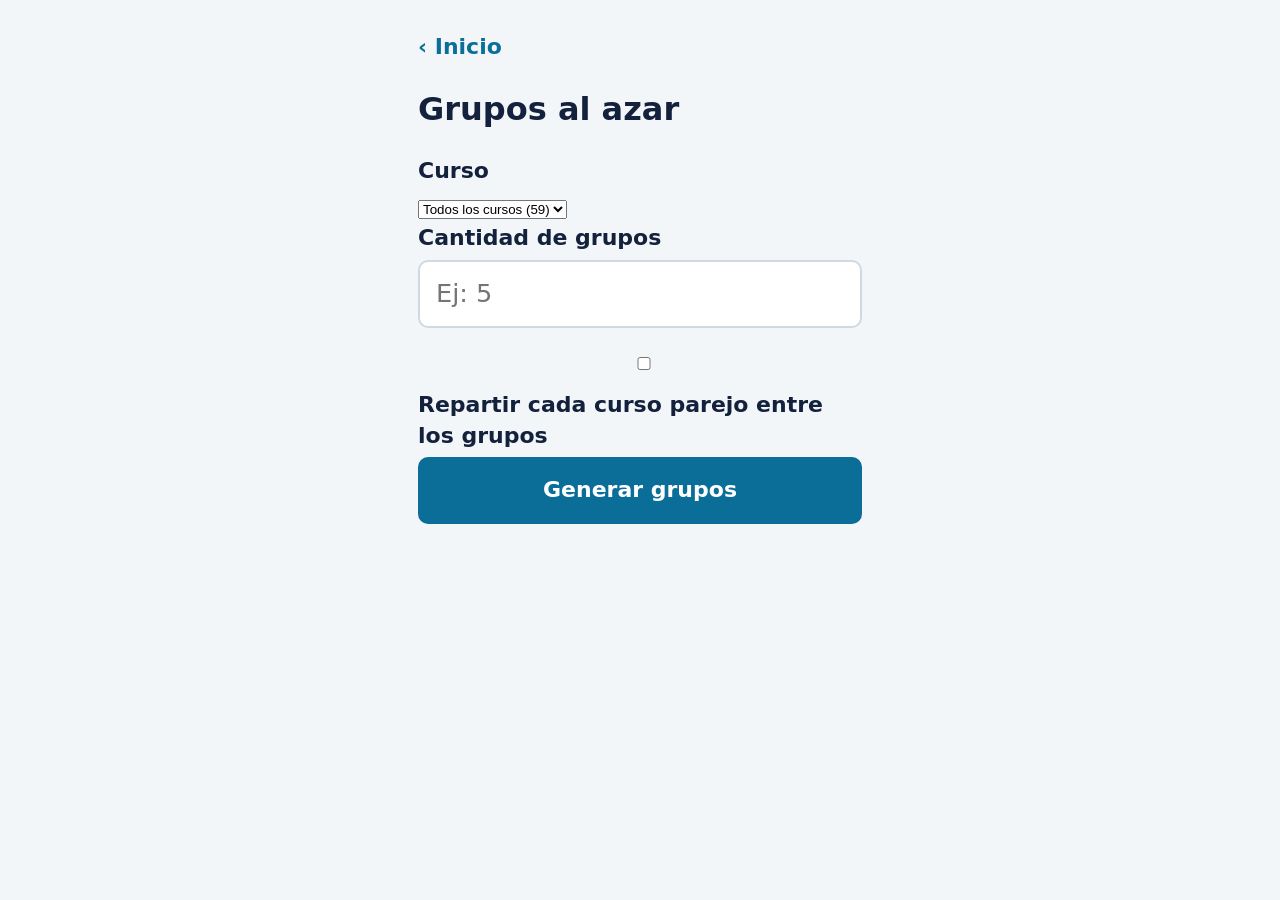
==== nombresalazar/grupos.html @ dbae86e9 "Add files via upload" ====
<!DOCTYPE html>
<html lang="es">
<head>
  <meta charset="UTF-8">
  <meta name="viewport" content="width=device-width, initial-scale=1">
  <title>Grupos al azar</title>
  <link rel="stylesheet" href="../styles.css">
</head>
<body>
  <main>
    <a class="volver" href="../index.html">‹ Inicio</a>
    <h1>Grupos al azar</h1>

    <form id="formulario" novalidate>
      <label for="curso">Curso</label>
      <select id="curso"></select>

      <label for="grupos">Cantidad de grupos</label>
      <input id="grupos" type="number" inputmode="numeric" min="1" max="100" placeholder="Ej: 5">

      <div id="opcion-parejo" class="opcion">
        <input id="parejo" type="checkbox">
        <label for="parejo">Repartir cada curso parejo entre los grupos</label>
      </div>

      <p id="error" role="alert" hidden></p>

      <button type="submit" class="principal">Generar grupos</button>
    </form>

    <section id="resultado" hidden>
      <h2>Planilla</h2>
      <div class="tabla-caja">
        <table>
          <thead>
            <tr><th>Grupo</th><th>Integrantes</th></tr>
          </thead>
          <tbody id="cuerpo"></tbody>
        </table>
      </div>

      <div class="acciones">
        <button type="button" id="mezclar" class="secundario">Mezclar de nuevo</button>
        <button type="button" id="descargar" class="secundario">Descargar planilla</button>
        <button type="button" id="copiar" class="secundario">Copiar</button>
      </div>
      <p id="aviso" role="status"></p>
    </section>
  </main>

  <script src="data.js"></script>
  <script src="app.js"></script>
</body>
</html>
---- styles.css ----
:root {
  --fondo: #f3f6f9;
  --papel: #ffffff;
  --tinta: #14213d;
  --suave: #5b6b82;
  --linea: #cfd8e3;
  --acento: #0b6e99;
  --acento-oscuro: #08566f;
  --error: #b3261e;
}

* { box-sizing: border-box; }

html { -webkit-text-size-adjust: 100%; }

body {
  margin: 0;
  background: var(--fondo);
  color: var(--tinta);
  font-family: system-ui, -apple-system, "Segoe UI", Roboto, Arial, sans-serif;
  font-size: 22px;
  line-height: 1.4;
}

main {
  max-width: 480px;
  margin: 0 auto;
  padding: 24px 18px 48px;
}

h1 { font-size: 2rem; margin: 0 0 24px; }
h2 { font-size: 1.5rem; margin: 32px 0 12px; }

label {
  display: block;
  font-weight: 700;
  margin: 0 0 6px;
}

input {
  width: 100%;
  font: inherit;
  font-size: 1.6rem;
  padding: 14px 16px;
  margin-bottom: 20px;
  color: var(--tinta);
  background: var(--papel);
  border: 2px solid var(--linea);
  border-radius: 10px;
}

input:focus, button:focus-visible {
  outline: 3px solid var(--acento);
  outline-offset: 2px;
}

button {
  width: 100%;
  font: inherit;
  font-weight: 700;
  padding: 16px;
  border-radius: 10px;
  border: 2px solid var(--acento);
  cursor: pointer;
}

.principal { background: var(--acento); color: #fff; }
.principal:active { background: var(--acento-oscuro); }

.secundario {
  background: var(--papel);
  color: var(--acento);
  margin-top: 12px;
}
.secundario:active { background: #e3f0f6; }

#error {
  color: var(--error);
  font-weight: 700;
  margin: 0 0 16px;
}

.tabla-caja {
  background: var(--papel);
  border: 2px solid var(--linea);
  border-radius: 10px;
  overflow-x: auto;
}

table { width: 100%; border-collapse: collapse; }

th, td {
  padding: 12px 14px;
  text-align: left;
  vertical-align: top;
  border-bottom: 1px solid var(--linea);
}

th { background: #e8eef4; }
tr:last-child td { border-bottom: 0; }

td:first-child { font-weight: 700; white-space: nowrap; }
td:last-child { word-spacing: 0.3em; }

#aviso { color: var(--suave); min-height: 1.4em; margin: 12px 0 0; }

[hidden] { display: none !important; }

/* Navegación y página de inicio */
.volver {
  display: inline-block;
  margin-bottom: 16px;
  padding: 8px 0;
  color: var(--acento);
  font-weight: 700;
  text-decoration: none;
}

.inicio { padding-top: 48px; }
.inicio .subtitulo { color: var(--suave); margin: -12px 0 32px; }

.lista-apps { display: grid; gap: 16px; }

.boton-app {
  display: block;
  padding: 22px 20px;
  background: var(--acento);
  color: #fff;
  border-radius: 14px;
  text-decoration: none;
}
.boton-app:active { background: var(--acento-oscuro); }
.boton-app:focus-visible { outline: 3px solid var(--tinta); outline-offset: 3px; }

.boton-app strong { display: block; font-size: 1.6rem; }
.boton-app span { display: block; margin-top: 4px; font-size: 1rem; opacity: 0.9; }
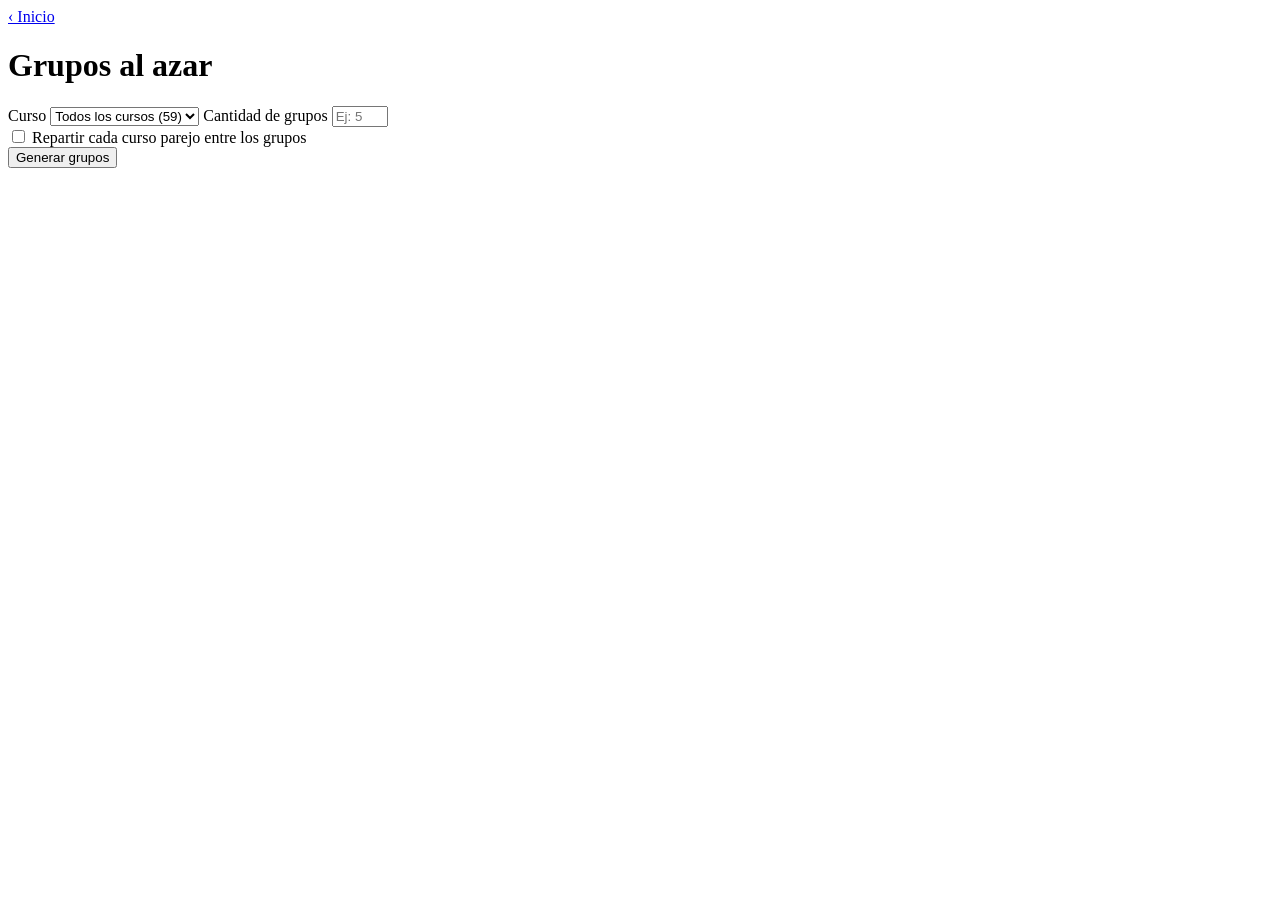
==== commit 6e78c2a7: "Update stylesheet link and navigation href in grupos.html" ====
--- a/nombresalazar/grupos.html
+++ b/nombresalazar/grupos.html
@@ -4,11 +4,11 @@
   <meta charset="UTF-8">
   <meta name="viewport" content="width=device-width, initial-scale=1">
   <title>Grupos al azar</title>
-  <link rel="stylesheet" href="../styles.css">
+  <link rel="stylesheet" href="styles.css?v=2">
 </head>
 <body>
   <main>
-    <a class="volver" href="../index.html">‹ Inicio</a>
+    <a class="volver" href="index.html">‹ Inicio</a>
     <h1>Grupos al azar</h1>
 
     <form id="formulario" novalidate>
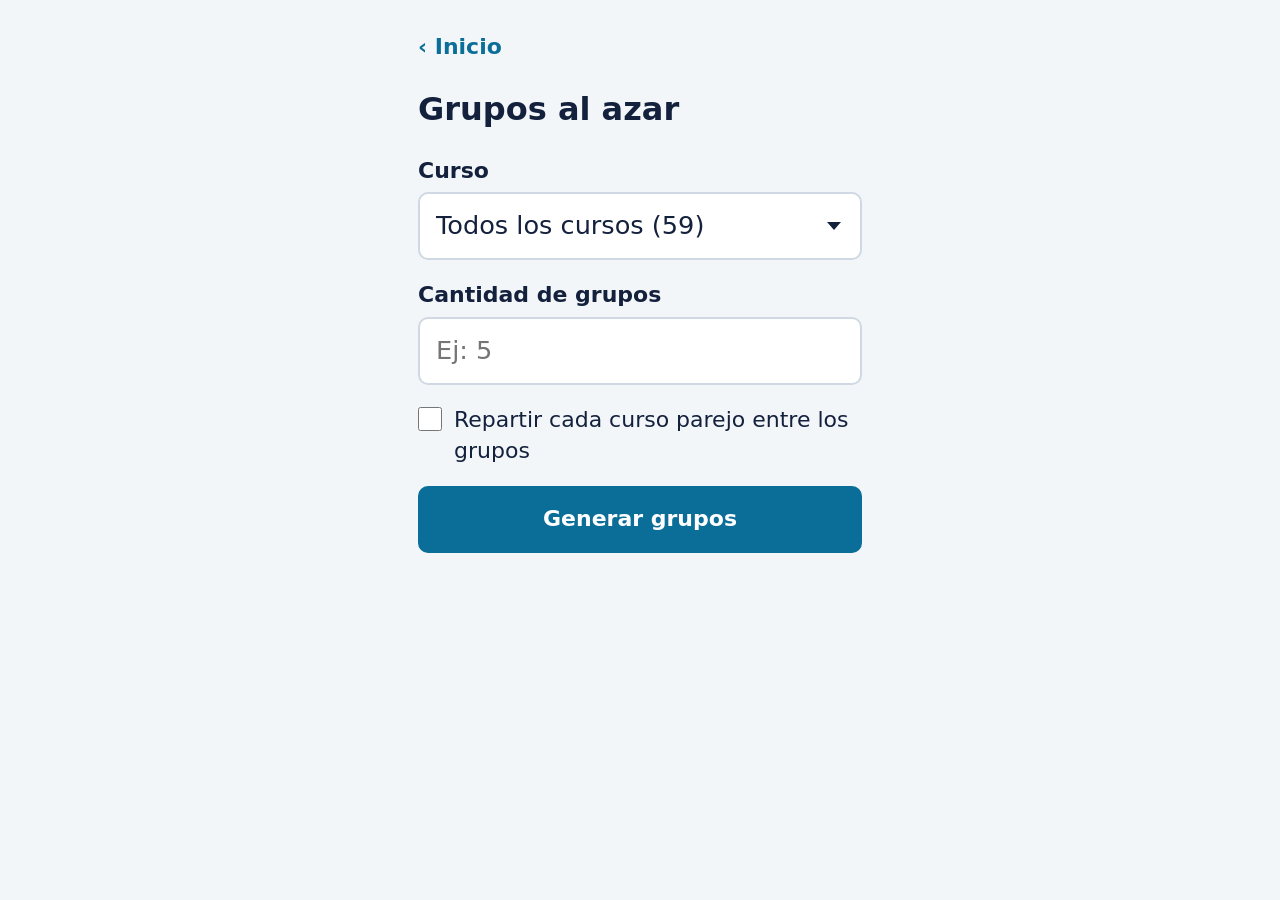
==== commit 1a95af67: "Update links to use relative paths in grupos.html" ====
--- a/nombresalazar/grupos.html
+++ b/nombresalazar/grupos.html
@@ -4,11 +4,11 @@
   <meta charset="UTF-8">
   <meta name="viewport" content="width=device-width, initial-scale=1">
   <title>Grupos al azar</title>
-  <link rel="stylesheet" href="styles.css?v=2">
+  <link rel="stylesheet" href="../styles.css?v=2">
 </head>
 <body>
   <main>
-    <a class="volver" href="index.html">‹ Inicio</a>
+    <a class="volver" href="../index.html">‹ Inicio</a>
     <h1>Grupos al azar</h1>
 
     <form id="formulario" novalidate>
--- a/styles.css
+++ b/styles.css
@@ -0,0 +1,167 @@
+:root {
+  --fondo: #f3f6f9;
+  --papel: #ffffff;
+  --tinta: #14213d;
+  --suave: #5b6b82;
+  --linea: #cfd8e3;
+  --acento: #0b6e99;
+  --acento-oscuro: #08566f;
+  --error: #b3261e;
+}
+
+* { box-sizing: border-box; }
+
+html { -webkit-text-size-adjust: 100%; }
+
+body {
+  margin: 0;
+  background: var(--fondo);
+  color: var(--tinta);
+  font-family: system-ui, -apple-system, "Segoe UI", Roboto, Arial, sans-serif;
+  font-size: 22px;
+  line-height: 1.4;
+}
+
+main {
+  max-width: 480px;
+  margin: 0 auto;
+  padding: 24px 18px 48px;
+}
+
+h1 { font-size: 2rem; margin: 0 0 24px; }
+h2 { font-size: 1.5rem; margin: 32px 0 12px; }
+
+label {
+  display: block;
+  font-weight: 700;
+  margin: 0 0 6px;
+}
+
+input, select {
+  width: 100%;
+  font: inherit;
+  font-size: 1.6rem;
+  padding: 14px 16px;
+  margin-bottom: 20px;
+  color: var(--tinta);
+  background: var(--papel);
+  border: 2px solid var(--linea);
+  border-radius: 10px;
+}
+
+input:focus, select:focus, button:focus-visible {
+  outline: 3px solid var(--acento);
+  outline-offset: 2px;
+}
+
+button {
+  width: 100%;
+  font: inherit;
+  font-weight: 700;
+  padding: 16px;
+  border-radius: 10px;
+  border: 2px solid var(--acento);
+  cursor: pointer;
+}
+
+.principal { background: var(--acento); color: #fff; }
+.principal:active { background: var(--acento-oscuro); }
+
+.secundario {
+  background: var(--papel);
+  color: var(--acento);
+  margin-top: 12px;
+}
+.secundario:active { background: #e3f0f6; }
+
+#error {
+  color: var(--error);
+  font-weight: 700;
+  margin: 0 0 16px;
+}
+
+.tabla-caja {
+  background: var(--papel);
+  border: 2px solid var(--linea);
+  border-radius: 10px;
+  overflow-x: auto;
+}
+
+table { width: 100%; border-collapse: collapse; }
+
+th, td {
+  padding: 12px 14px;
+  text-align: left;
+  vertical-align: top;
+  border-bottom: 1px solid var(--linea);
+}
+
+th { background: #e8eef4; }
+tr:last-child td { border-bottom: 0; }
+
+td:first-child { font-weight: 700; white-space: nowrap; }
+td:last-child { word-spacing: 0.3em; }
+
+#aviso { color: var(--suave); min-height: 1.4em; margin: 12px 0 0; }
+
+[hidden] { display: none !important; }
+
+/* Navegación y página de inicio */
+.volver {
+  display: inline-block;
+  margin-bottom: 16px;
+  padding: 8px 0;
+  color: var(--acento);
+  font-weight: 700;
+  text-decoration: none;
+}
+
+.inicio { padding-top: 48px; }
+.inicio .subtitulo { color: var(--suave); margin: -12px 0 32px; }
+
+.lista-apps { display: grid; gap: 16px; }
+
+.boton-app {
+  display: block;
+  padding: 22px 20px;
+  background: var(--acento);
+  color: #fff;
+  border-radius: 14px;
+  text-decoration: none;
+}
+.boton-app:active { background: var(--acento-oscuro); }
+.boton-app:focus-visible { outline: 3px solid var(--tinta); outline-offset: 3px; }
+
+.boton-app strong { display: block; font-size: 1.6rem; }
+.boton-app span { display: block; margin-top: 4px; font-size: 1rem; opacity: 0.9; }
+
+/* Selector, opción y lista de integrantes */
+select {
+  appearance: none;
+  -webkit-appearance: none;
+  padding-right: 48px;
+  background-image: url("data:image/svg+xml,%3Csvg xmlns='http://www.w3.org/2000/svg' width='24' height='24' viewBox='0 0 24 24'%3E%3Cpath d='M5 8l7 8 7-8z' fill='%2314213d'/%3E%3C/svg%3E");
+  background-repeat: no-repeat;
+  background-position: right 14px center;
+  text-overflow: ellipsis;
+}
+
+.opcion {
+  display: flex;
+  gap: 12px;
+  align-items: flex-start;
+  margin-bottom: 20px;
+}
+.opcion input {
+  flex: none;
+  width: 1.5rem;
+  height: 1.5rem;
+  margin: 2px 0 0;
+  accent-color: var(--acento);
+}
+.opcion label { margin: 0; font-weight: 400; }
+
+.persona { padding: 2px 0; }
+.persona small { color: var(--suave); font-size: 0.8rem; margin-left: 6px; }
+.cantidad { display: block; color: var(--suave); font-size: 0.8rem; font-weight: 400; }
+
